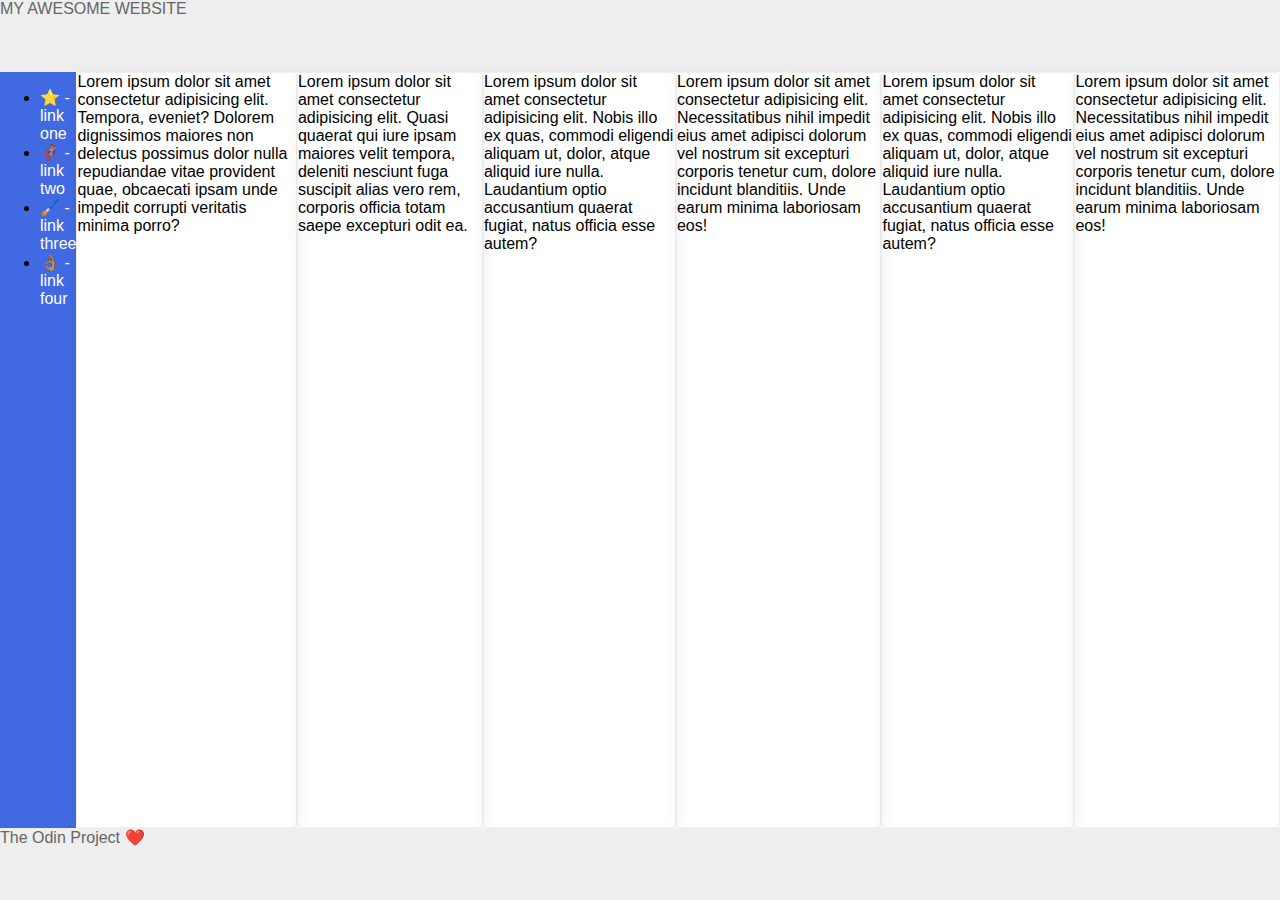
==== flex/07-flex-layout-2/index.html @ e8a53a7e "Creat preliminary flex boxes for exercise 07" ====
<!DOCTYPE html>
<html lang="en">
  <head>
    <meta charset="UTF-8">
    <meta http-equiv="X-UA-Compatible" content="IE=edge">
    <meta name="viewport" content="width=device-width, initial-scale=1.0">
    <title>The Holy Grail</title>
    <link rel="stylesheet" href="style.css">
  </head>
  <body>
    <div class="header">
      MY AWESOME WEBSITE
    </div>
    
    <div class="content">
      <div class="sidebar">
        <ul>
          <li><a href="#">⭐ - link one</a></li>
          <li><a href="#">🦸🏽‍♂️ - link two</a></li>
          <li><a href="#">🖌️ - link three</a></li>
          <li><a href="#">👌🏽 - link four</a></li>
        </ul>
      </div>
      <div class="card">Lorem ipsum dolor sit amet consectetur adipisicing elit. Tempora, eveniet? Dolorem dignissimos maiores non delectus possimus dolor nulla repudiandae vitae provident quae, obcaecati ipsam unde impedit corrupti veritatis minima porro?</div>
      <div class="card">Lorem ipsum dolor sit amet consectetur adipisicing elit. Quasi quaerat qui iure ipsam maiores velit tempora, deleniti nesciunt fuga suscipit alias vero rem, corporis officia totam saepe excepturi odit ea.</div>
      <div class="card">Lorem ipsum dolor sit amet consectetur adipisicing elit. Nobis illo ex quas, commodi eligendi aliquam ut, dolor, atque aliquid iure nulla. Laudantium optio accusantium quaerat fugiat, natus officia esse autem?</div>
      <div class="card">Lorem ipsum dolor sit amet consectetur adipisicing elit. Necessitatibus nihil impedit eius amet adipisci dolorum vel nostrum sit excepturi corporis tenetur cum, dolore incidunt blanditiis. Unde earum minima laboriosam eos!</div>
      <div class="card">Lorem ipsum dolor sit amet consectetur adipisicing elit. Nobis illo ex quas, commodi eligendi aliquam ut, dolor, atque aliquid iure nulla. Laudantium optio accusantium quaerat fugiat, natus officia esse autem?</div>
      <div class="card">Lorem ipsum dolor sit amet consectetur adipisicing elit. Necessitatibus nihil impedit eius amet adipisci dolorum vel nostrum sit excepturi corporis tenetur cum, dolore incidunt blanditiis. Unde earum minima laboriosam eos!</div>
    </div>

    <div class="footer">
      The Odin Project ❤️
    </div>
  </body>
</html>
---- flex/07-flex-layout-2/style.css ----
body {
  font-family: -apple-system, BlinkMacSystemFont, 'Segoe UI', Roboto, Oxygen, Ubuntu, Cantarell, 'Open Sans', 'Helvetica Neue', sans-serif;
  margin: 0;
  min-height: 100vh;
  display: flex;
  flex-direction: column;
}

.header {
  height: 72px;
  background: #eee;
  color: #666;
}

.footer {
  height: 72px;
  background: #eee;
  color: #666;
}

.sidebar {
  width: 300px;
  background: royalblue;
}

.card {
  border: 1px solid #eee;
  box-shadow: 2px 4px 16px rgba(0,0,0,.06);
  border-radius: 4px;
}

a {
  text-decoration: none;
  color: white;
}

.content {
  display: flex;
  flex: 1;
}
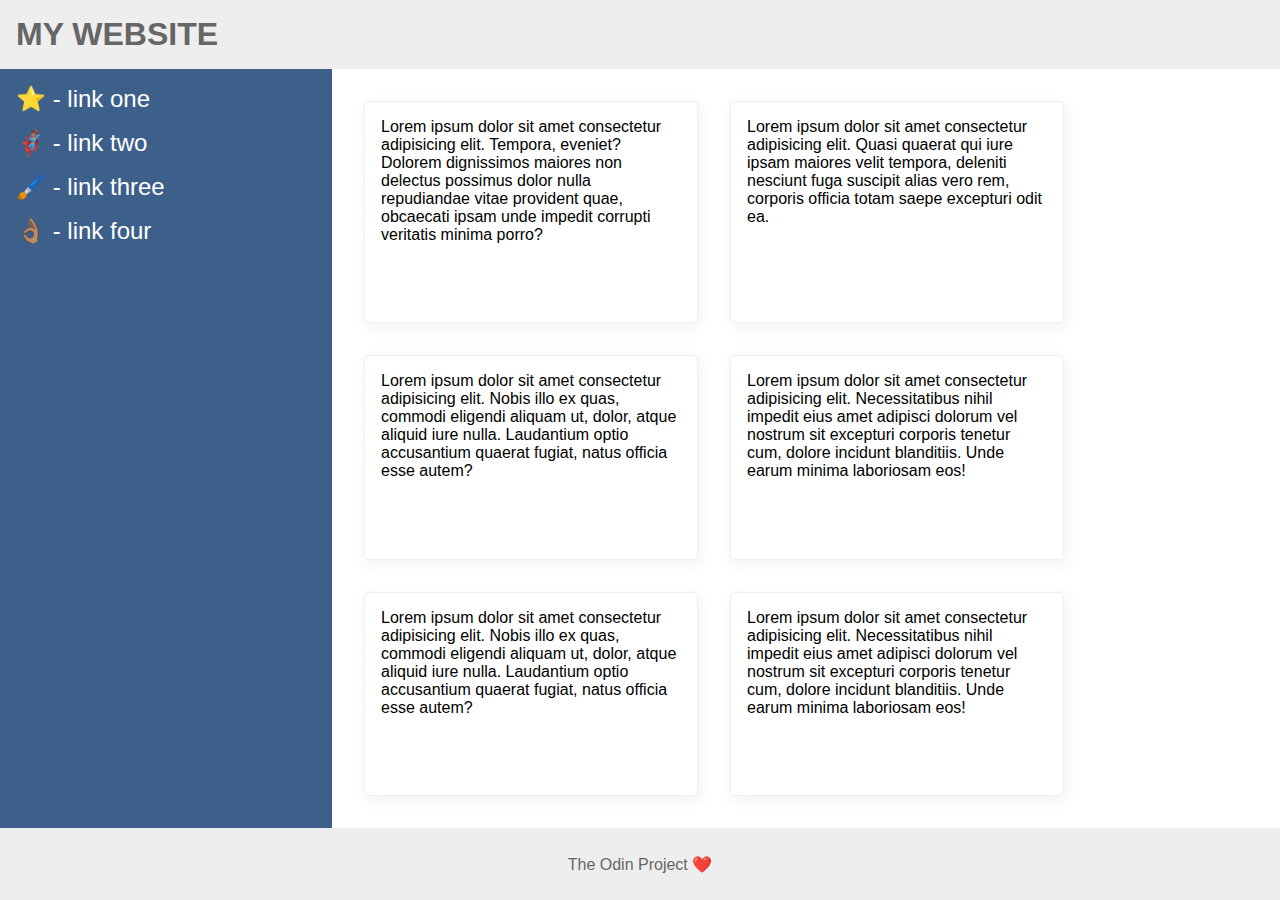
==== commit 76085e2c: "Complete flex exercise 07" ====
--- a/flex/07-flex-layout-2/index.html
+++ b/flex/07-flex-layout-2/index.html
@@ -9,7 +9,7 @@
   </head>
   <body>
     <div class="header">
-      MY AWESOME WEBSITE
+      MY WEBSITE
     </div>
     
     <div class="content">
@@ -21,12 +21,14 @@
           <li><a href="#">👌🏽 - link four</a></li>
         </ul>
       </div>
-      <div class="card">Lorem ipsum dolor sit amet consectetur adipisicing elit. Tempora, eveniet? Dolorem dignissimos maiores non delectus possimus dolor nulla repudiandae vitae provident quae, obcaecati ipsam unde impedit corrupti veritatis minima porro?</div>
-      <div class="card">Lorem ipsum dolor sit amet consectetur adipisicing elit. Quasi quaerat qui iure ipsam maiores velit tempora, deleniti nesciunt fuga suscipit alias vero rem, corporis officia totam saepe excepturi odit ea.</div>
-      <div class="card">Lorem ipsum dolor sit amet consectetur adipisicing elit. Nobis illo ex quas, commodi eligendi aliquam ut, dolor, atque aliquid iure nulla. Laudantium optio accusantium quaerat fugiat, natus officia esse autem?</div>
-      <div class="card">Lorem ipsum dolor sit amet consectetur adipisicing elit. Necessitatibus nihil impedit eius amet adipisci dolorum vel nostrum sit excepturi corporis tenetur cum, dolore incidunt blanditiis. Unde earum minima laboriosam eos!</div>
-      <div class="card">Lorem ipsum dolor sit amet consectetur adipisicing elit. Nobis illo ex quas, commodi eligendi aliquam ut, dolor, atque aliquid iure nulla. Laudantium optio accusantium quaerat fugiat, natus officia esse autem?</div>
-      <div class="card">Lorem ipsum dolor sit amet consectetur adipisicing elit. Necessitatibus nihil impedit eius amet adipisci dolorum vel nostrum sit excepturi corporis tenetur cum, dolore incidunt blanditiis. Unde earum minima laboriosam eos!</div>
+      <div class="card-container">
+        <div class="card">Lorem ipsum dolor sit amet consectetur adipisicing elit. Tempora, eveniet? Dolorem dignissimos maiores non delectus possimus dolor nulla repudiandae vitae provident quae, obcaecati ipsam unde impedit corrupti veritatis minima porro?</div>
+        <div class="card">Lorem ipsum dolor sit amet consectetur adipisicing elit. Quasi quaerat qui iure ipsam maiores velit tempora, deleniti nesciunt fuga suscipit alias vero rem, corporis officia totam saepe excepturi odit ea.</div>
+        <div class="card">Lorem ipsum dolor sit amet consectetur adipisicing elit. Nobis illo ex quas, commodi eligendi aliquam ut, dolor, atque aliquid iure nulla. Laudantium optio accusantium quaerat fugiat, natus officia esse autem?</div>
+        <div class="card">Lorem ipsum dolor sit amet consectetur adipisicing elit. Necessitatibus nihil impedit eius amet adipisci dolorum vel nostrum sit excepturi corporis tenetur cum, dolore incidunt blanditiis. Unde earum minima laboriosam eos!</div>
+        <div class="card">Lorem ipsum dolor sit amet consectetur adipisicing elit. Nobis illo ex quas, commodi eligendi aliquam ut, dolor, atque aliquid iure nulla. Laudantium optio accusantium quaerat fugiat, natus officia esse autem?</div>
+        <div class="card">Lorem ipsum dolor sit amet consectetur adipisicing elit. Necessitatibus nihil impedit eius amet adipisci dolorum vel nostrum sit excepturi corporis tenetur cum, dolore incidunt blanditiis. Unde earum minima laboriosam eos!</div>
+      </div>
     </div>
 
     <div class="footer">
--- a/flex/07-flex-layout-2/style.css
+++ b/flex/07-flex-layout-2/style.css
@@ -7,26 +7,37 @@
 }
 
 .header {
-  height: 72px;
   background: #eee;
   color: #666;
+
+  font-size: 32px;
+  font-weight: 900;
+  padding: 16px;
 }
 
 .footer {
   height: 72px;
   background: #eee;
   color: #666;
+  display: flex;
+  align-items: center;
+  justify-content: center;
+}
+
+/* Main Content */
+
+.content {
+  display: flex;
+  flex: 1;
 }
 
 .sidebar {
   width: 300px;
-  background: royalblue;
-}
+  background: rgb(61, 96, 139);
 
-.card {
-  border: 1px solid #eee;
-  box-shadow: 2px 4px 16px rgba(0,0,0,.06);
-  border-radius: 4px;
+  flex-shrink: 0;
+  font-size: 24px;
+  padding: 16px;
 }
 
 a {
@@ -34,7 +45,28 @@
   color: white;
 }
 
-.content {
+ul {
+  list-style-type: none;
+  margin: 0;
+  padding: 0;
+}
+
+li {
+  margin-bottom: 16px;
+}
+
+.card {
+  border: 1px solid #eee;
+  box-shadow: 2px 4px 16px rgba(0,0,0,.06);
+  border-radius: 4px;
+
+  width: 300px;
+  padding: 16px;
+}
+
+.card-container {
   display: flex;
-  flex: 1;
+  flex-wrap: wrap;
+  gap: 32px;
+  margin: 32px;
 }